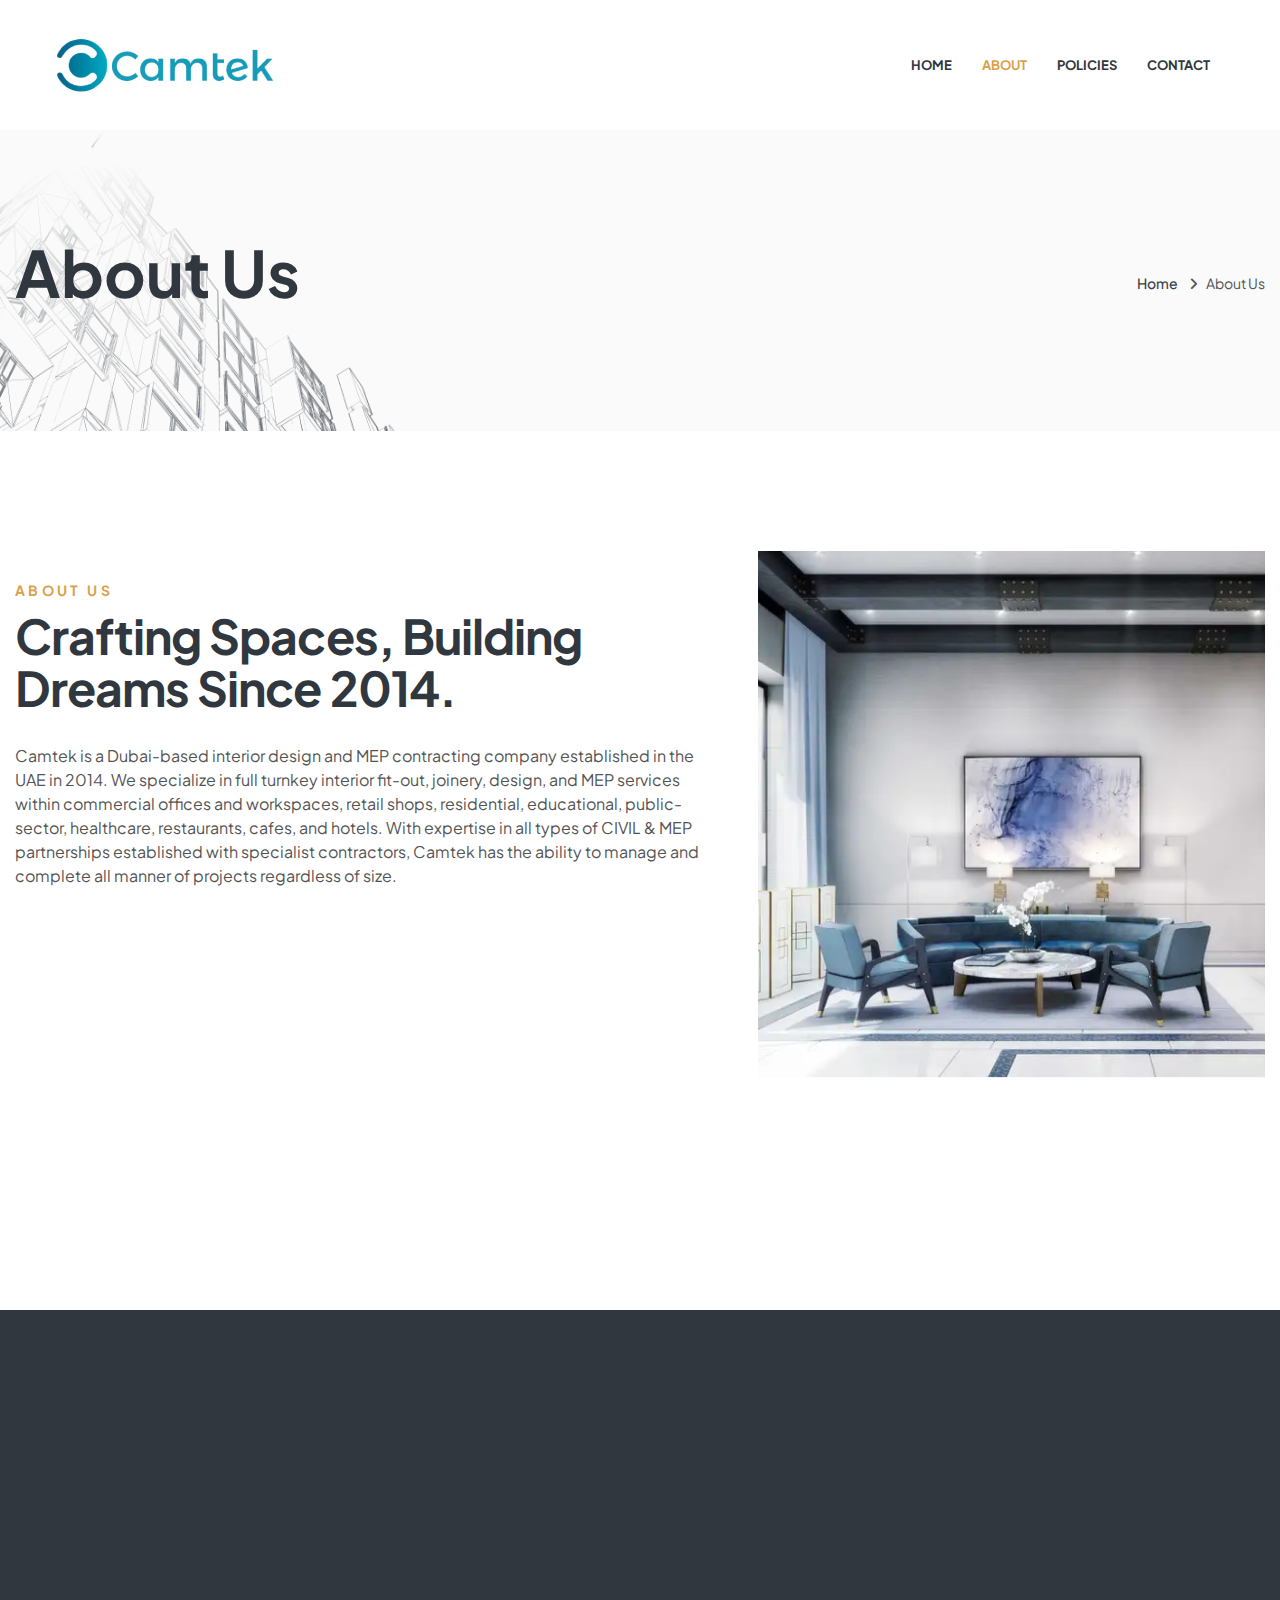
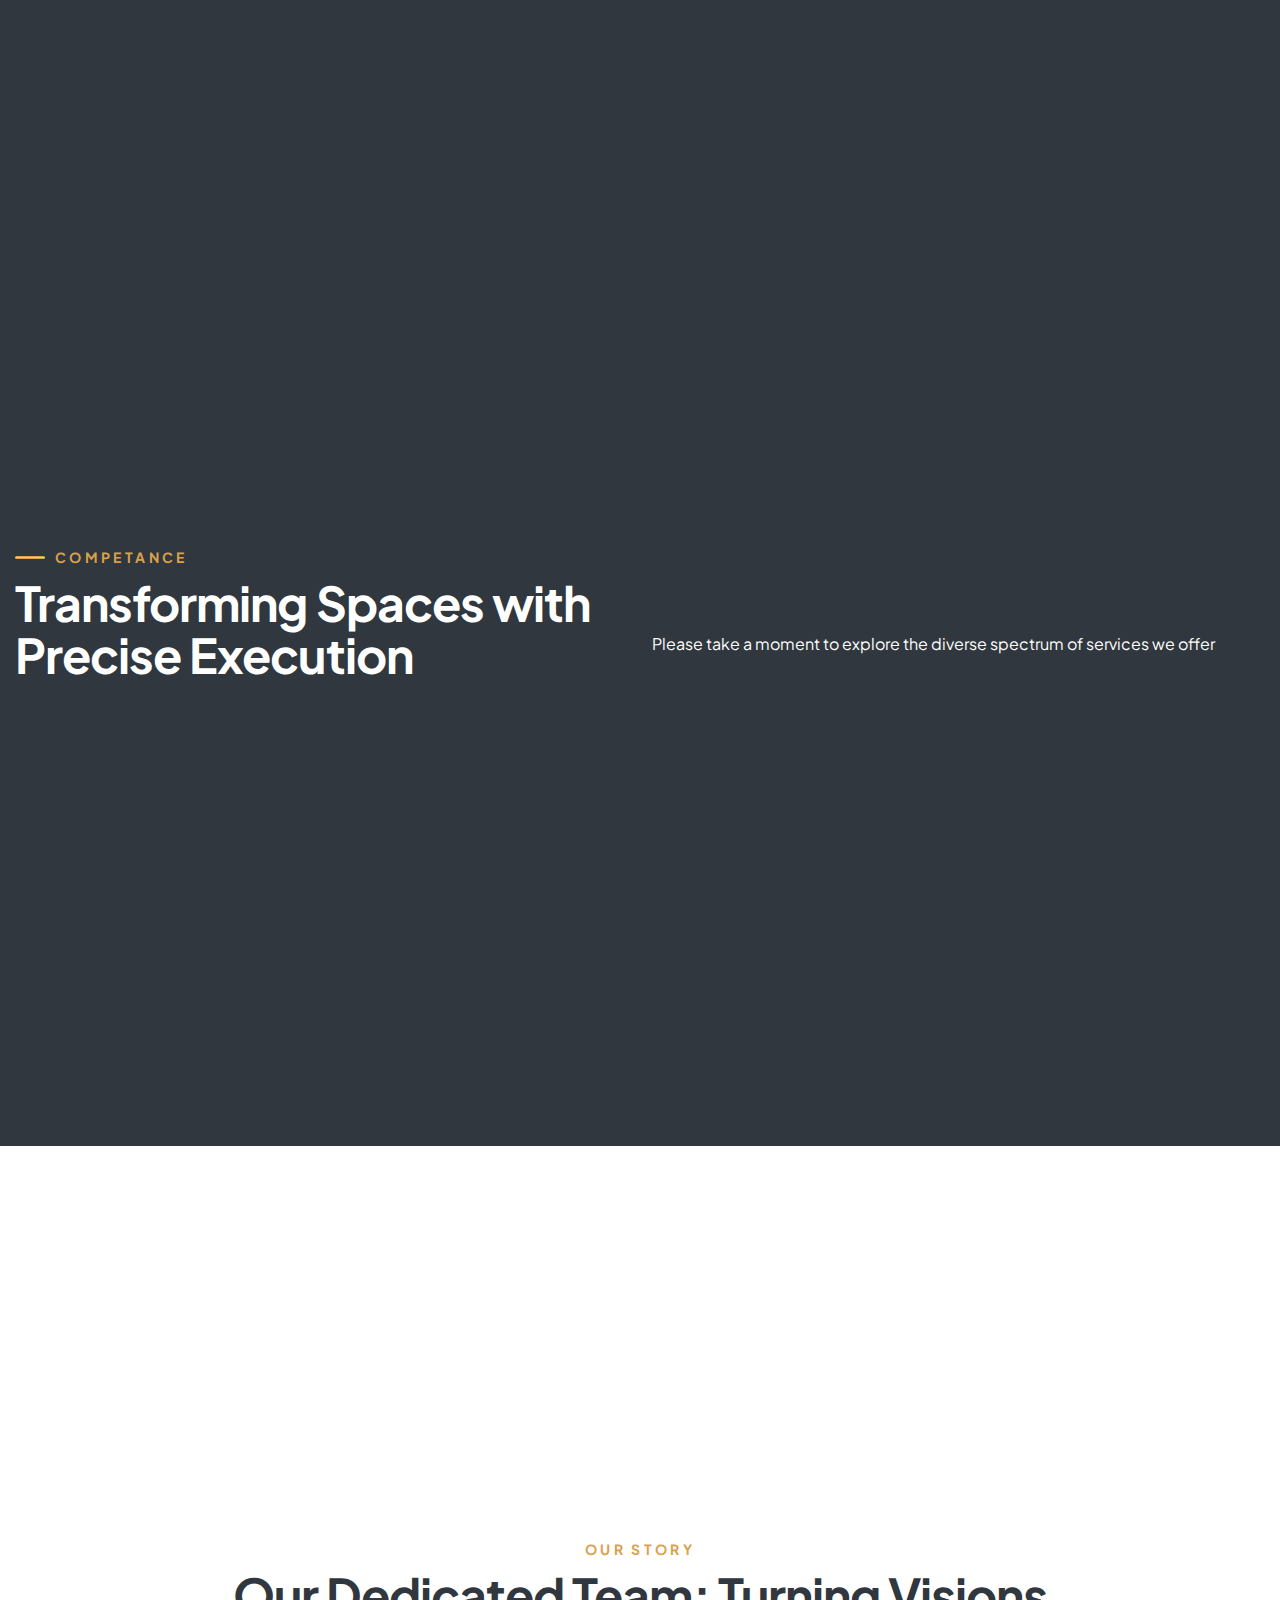
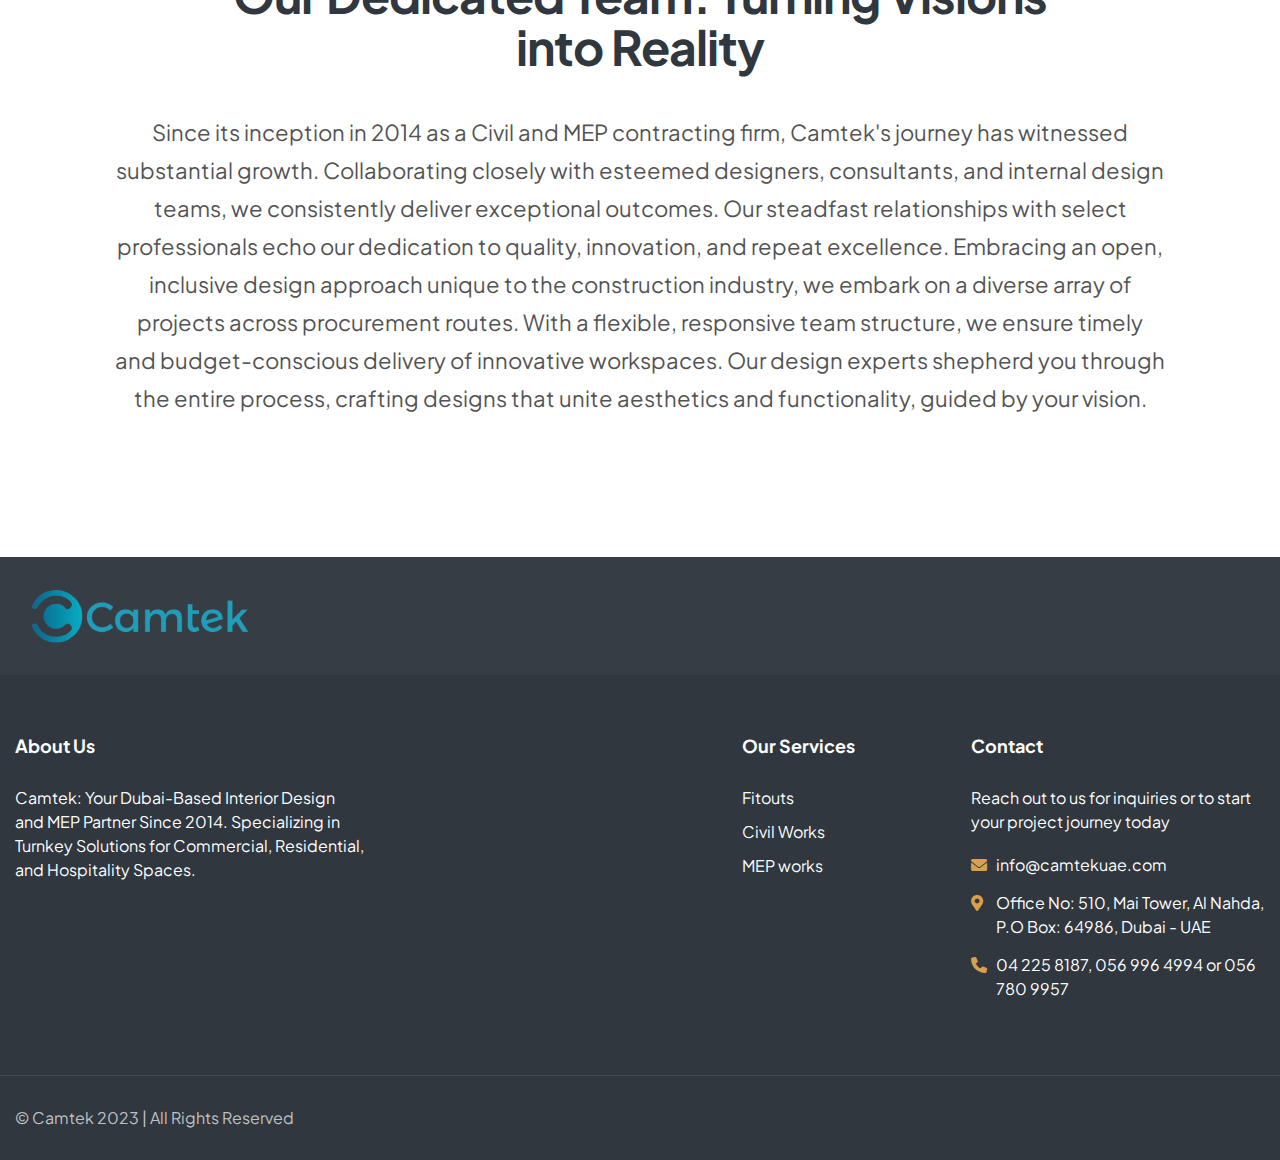
==== about.html @ a9f9300e "initial" ====
<!DOCTYPE html>
<html lang="en">
<head>
<meta charset="utf-8">
<title>Archisky | Architecture and Interior Design HTML Template</title>
<!-- Stylesheets -->
<link href="css/bootstrap.min.css" rel="stylesheet">
<link href="css/style.css" rel="stylesheet">

<link rel="apple-touch-icon" sizes="180x180" href="/images/apple-touch-icon.png">
<link rel="icon" type="image/png" sizes="32x32" href="/images/favicon-32x32.png">
<link rel="icon" type="image/png" sizes="16x16" href="/images/favicon-16x16.png">
<link rel="manifest" href="/site.webmanifest">

<!-- Responsive -->
<meta http-equiv="X-UA-Compatible" content="IE=edge">
<meta name="viewport" content="width=device-width, initial-scale=1.0, maximum-scale=1.0, user-scalable=0">
<!--[if lt IE 9]><script src="https://cdnjs.cloudflare.com/ajax/libs/html5shiv/3.7.3/html5shiv.js"></script><![endif]-->
<!--[if lt IE 9]><script src="js/respond.js"></script><![endif]-->
</head>

<body>

<div class="page-wrapper">

	<!-- Preloader -->
	<div class="preloader"></div>
    
    <!-- Main Header-->
    <header class="main-header header-style-seven">
        
      <div class="header-lower">
          <!-- Main box -->
          <div class="main-box">
              <div class="logo-box">
                  <div class="logo"><a href="home.html"><img src="images/logo.png" alt="" title="Digicod"></a></div>
              </div>

              <!--Nav Box-->
              <div class="nav-outer">    
                  <nav class="nav main-menu">
                      <ul class="navigation">
                          <li><a href="home.html">Home</a></li>
                          <li class="current"><a href="about.html">About</a></li>
                          <li><a href="policies.html">Policies</a></li>
                          <li><a href="contact.html">Contact</a></li>
                      </ul>
                  </nav>
                  <!-- Outer Box -->
                  <div class="mobile-nav-toggler"><span class="icon lnr-icon-bars"></span></div>
              </div>
              <!-- Main Menu End-->

              <div class="btn-box">
                  <!-- Info Btn -->
                  <a href="tel:04 225 8187" class="info-btn">
                      <i class="icon fa fa-phone"></i>
                      <small>Call us at:</small>
                      <strong>04 225 8187</strong>
                  </a>
              </div>
          </div>
      </div>

      <!-- Mobile Menu  -->
      <div class="mobile-menu">
          <div class="menu-backdrop"></div>
      
          <!--Here Menu Will Come Automatically Via Javascript / Same Menu as in Header-->
          <nav class="menu-box">
              <div class="upper-box">
                  <div class="nav-logo"><a href="home.html"><img src="images/logo.png" alt="" title=""></a></div>
                  <div class="close-btn"><i class="icon fa fa-times"></i></div>
              </div>
      
              <ul class="navigation clearfix">
                  <!--Keep This Empty / Menu will come through Javascript-->
              </ul>

              <ul class="contact-list-one">
                  <li>
                      <i class="icon lnr-icon-phone-handset"></i>
                      <span class="title">Call Now</span>
                      <div class="text"><a href="tel:04 225 8187">04 225 8187</a></div>
                  </li>
                  <li>
                      <i class="icon lnr-icon-envelope1"></i>
                      <span class="title">Send Email</span>
                      <div class="text"><a href="mailto:info@camtekuae.com">info@camtekuae.com</a></div>
                  </li>
                  <li>
                      <i class="icon lnr-icon-map-marker"></i>
                      <span class="title">Address</span>
                      <div class="text">Office No: 510, Mai Tower, Al Nahda, P.O Box: 64986, Dubai - UAE</div>
                  </li>
              </ul>
          </nav>
      </div><!-- End Mobile Menu -->

      <!-- End Header Search -->

      <!-- Sticky Header  -->
      <div class="sticky-header">
          <div class="auto-container">
              <div class="inner-container">
                  <!--Logo-->
                  <div class="logo">
                      <a href="home.html" title=""><img src="images/logo.png" alt="" title=""></a>
                  </div>
      
                  <!--Right Col-->
                  <div class="nav-outer">
                      <!-- Main Menu -->
                      <nav class="main-menu">
                          <div class="navbar-collapse show collapse clearfix">
                              <ul class="navigation clearfix">
                                  <!--Keep This Empty / Menu will come through Javascript-->
                              </ul>
                          </div>
                      </nav><!-- Main Menu End-->
      
                      <!--Mobile Navigation Toggler-->
                      <div class="mobile-nav-toggler"><span class="icon lnr-icon-bars"></span></div>
                  </div>
              </div>
          </div>
      </div><!-- End Sticky Menu -->
  </header>
  <!--End Main Header -->

	<!-- Start main-content -->
	<section class="page-title" style="background-image: url(images/background/page-title-bg.png);">
		<div class="auto-container">
			<div class="title-outer d-sm-flex align-items-center justify-content-sm-between">
				<h1 class="title">About Us</h1>
				<ul class="page-breadcrumb">
					<li><a href="home.html">Home</a></li>
					<li>About Us</li>
				</ul>
			</div>
		</div>
	</section>
	<!-- end main-content -->

  <!-- About-section -->
  <section class="about-section-nine">
    <div class="auto-container">
      <div class="row">
        <!-- Content-Column -->
        <div class="content-column col-lg-7 col-md-12 col-sm-12 wow fadeInLeft">
          <div class="inner-column">
            <div class="sec-title">
              <span class="sub-title">About Us</span>
              <h2>Crafting Spaces, Building Dreams Since 2014.</h2>
              <div class="text">
                Camtek is a Dubai-based interior design and MEP contracting company established in the UAE in 2014. We specialize in full turnkey interior fit-out, joinery, design, and MEP services within commercial offices and workspaces, retail shops, residential, educational, public-sector, healthcare, restaurants, cafes, and hotels. With expertise in all types of CIVIL & MEP partnerships established with specialist contractors, Camtek has the ability to manage and complete all manner of projects regardless of size.
              </div>
            </div>
            <div class="row">
              <div class="info-box col-lg-6 col-md-6 col-sm-12 wow fadeInLeft">
                <div class="inner-box">
                  <h4 class="count">01.</h4>
                  <h6 class="title">Fitout</h6>
                </div>
              </div>
              <div class="info-box col-lg-6 col-md-6 col-sm-12 wow fadeInLeft" data-wow-delay="300ms">
                <div class="inner-box">
                  <h4 class="count">02.</h4>
                  <h6 class="title">Civil Works</h6>
                </div>
              </div>
              <div class="info-box col-lg-6 col-md-6 col-sm-12 wow fadeInLeft" data-wow-delay="600ms">
                <div class="inner-box">
                  <h4 class="count">03.</h4>
                  <h6 class="title">MEP Works</h6>
                </div>
              </div>
            </div>
          </div>
        </div>
        <!-- images column -->
        <div class="image-column col-lg-5 wow fadeInRight" data-wow-delay="300ms">
          <div class="inner-column">
            <div class="image-box">
              <figure class="image overlay-anim"><img src="images/content/image-005.jpg" alt="Image" ></figure>
            </div>
            <div class="caption-box">
              <div class="inner-box">
                <div class="icon-box"><i class="icon flaticon-diamond"></i></div>
                <div class="title-box">
                  <h6 class="title">Urban Designs</h6>
                  <div class="text">Loream is ispam</div>
                </div>
              </div>
            </div>
            <!-- Experience Box-->
            <div class="experience-box">
              <div class="inner-box wow fadeInUp" data-wow-delay="900ms">
                <i class="icon fa fa-award"></i>
                <div class="about-icon">
                  <div class="count">230+</div>
                  <div class="text">Project Complete</div>
                </div>
              </div>
            </div>
          </div>
        </div>
      </div>
    </div>
  </section>
  <!--End About Section -->

  <!-- about-section -->
  <section class="about-section-five">
    <div class="auto-container">
      <div class="row">
        <!-- Content-Column -->
        <div class="content-column col-xl-6 col-lg-6 col-md-12 wow fadeInLeft">
          <div class="inner-column">
            <div class="sec-title light">
              <span class="sub-title">WORKING WITH US</span>
              <h2>Expertise that Delivers <br> Excellence </h2>
              <div class="text">At Camtek, our dedicated team of highly skilled professionals is committed to surpassing clients' expectations. With our office based in Dubai, we pride ourselves on being independently owned and operated, which allows us to offer a hands-on approach to every project. Our capabilities span a wide spectrum, from handling various projects to executing high-end specialist endeavors valued up to AED 5,000,000. Yearly, we successfully complete an average of 15 projects, efficiently managing 3 active sites simultaneously.</div>
            </div>
            <div class="row">
              <div class="info-box col-lg-6 col-md-6 col-sm-6">
                <div class="inner-box">
                  <i class="icon flaticon-diamond-2"></i>
                  <h6 class="title">Fit Outs</h6>
                </div>
              </div>
              <div class="info-box col-lg-6 col-md-6 col-sm-6">
                <div class="inner-box">
                  <i class="icon flaticon-design-tool"></i>
                  <h6 class="title">MEP Works</h6>
                </div>
              </div>
            </div>
            <div class="btn-box">
              <a href="#" class="theme-btn btn-style-one hover-light"><span class="btn-title">Projects</span></a>
              <!-- Info Btn -->
              <a class="info-btn wow fadeInUp">
                <i class="icon fa fa-phone"></i>
                <div class="icon-info">
                  <small>Get Free Quote:</small>
                  <strong>04 225 8187, 056 996 4994, 056 780 9957</strong>
                </div>
              </a>
            </div>
          </div>
        </div>
        <!-- Images-Column -->
        <div class="image-column col-xl-6 col-lg-6 col-md-12">
          <div class="inner-column wow fadeInRight" data-wow-delay="600ms">
            <div class="image-box">
              <figure class="image overlay-anim"><img src="images/content/image-006.jpg" alt=""></figure>
              <div class="video-box">
                <figure class="image"><img src="images/content/image-007.jpg" alt=""></figure>
              </div>
              <div class="graph-box">
                <!-- Pie Graph -->
                <div class="pie-graph">
                  <div class="graph-outer">
                    <input type="text" class="dial" data-fgColor="#DAA14C" data-bgColor="#E3E3E3" data-width="139" data-height="139"
                        data-linecap="normal" value="100">
                    <div class="inner-text count-box"><span class="count-text txt" data-stop="100" data-speed="2000"></span>%</div>
                  </div>
                </div>
              </div>
            </div>
          </div>
        </div>
      </div>
    </div>
  </section>
  <!-- End about section -->
      <!-- Process Section -->
      <section class="process-section-two pt-0">
        <div class="auto-container">
            <div class="sec-title light">
                <div class="row">
                    <div class="column col-lg-6 col-md-6 col-sm-12">
                        <span class="sub-title">COMPETANCE</span>
                        <h2>Transforming Spaces with <br> Precise Execution </h2>
                    </div>
                    <div class="column col-lg-6 col-md-6 col-sm-12">
                        <div class="text">Please take a moment to explore the diverse spectrum of services we offer</div>
                    </div>
                </div>
            </div>
            <div class="row">
                
                <!-- Process Block -->
                <div class="process-block-two col-lg-4 col-md-6 col-sm-12 wow fadeInUp">
                    <div class="inner-box">
                        <div class="count">01</div>
                        <h6 class="title"><a href="#">FITOUTS</a></h6>
                        <div class="text">                          
                          Carpentry & Joinery <br>
                          Paint & Polishing <br>
                          False ceiling <br>
                          Curtains & carpets <br>
                          Custom made Furniture <br></div>
                    </div>
                </div>
                <!-- Process Block -->
                <div class="process-block-two col-lg-4 col-md-6 col-sm-12 wow fadeInUp" data-wow-delay="300ms">
                    <div class="inner-box">
                        <div class="count">02</div>
                        <h6 class="title"><a href="#">CIVIL WORKS</a></h6>
                        <div class="text">
                          Block works & Plastering <br>
                          Flooring Finishes <br>
                          Interlock paving <br>
                          Waterproofing <br><br>
                        </div>
                    </div>
                </div>
                <!-- Process Block -->
                <div class="process-block-two col-lg-4 col-md-6 col-sm-12 wow fadeInUp" data-wow-delay="300ms">
                    <div class="inner-box">
                        <div class="count">03</div>
                        <h6 class="title"><a href="#">MEP Works</a></h6>
                        <div class="text">
                          Electrical works <br>
                          Plumbing works <br>
                          HVAC works <br>
                          Data & Voice <br>
                          Networking and CCTV <br>
                        </div>
                    </div>
                </div>
            </div>
        </div>
    </section>
    <!--End Process Section -->

  <!-- Fun Fact Section-->
  <section class="fun-fact-section-three">
    <div class="bg bg-image" style="background-image: url(./images/background/3.jpg)"></div>
    <div class="auto-container">
      <div class="fact-counter">
        <div class="row">
          <!-- Counter block-->
          <div class="counter-block-three col-xl-3 col-lg-6 col-md-6 col-sm-12 wow fadeInUp">
            <div class="inner">
              <div class="content">
                <div class="count-box"><span class="count-text" data-speed="3000" data-stop="20">0</span>+</div>
                <h6 class="counter-title">Team Members</h6>
              </div>
              <div class="icon-box"><i class="icon flaticon-man"></i></div>
            </div>
          </div>

          <!-- Counter block-->
          <div class="counter-block-three col-xl-3 col-lg-6 col-md-6 col-sm-12 wow fadeInUp" data-wow-delay="300ms">
            <div class="inner">
              <div class="content">
                <div class="count-box"><span class="count-text" data-speed="3000" data-stop="100">0</span>%</div>
                <h6 class="counter-title">Success Rate</h6>
              </div>
              <div class="icon-box"><i class="icon flaticon-medal"></i></div>
            </div>
          </div>

          <!-- Counter block-->
          <div class="counter-block-three col-xl-3 col-lg-6 col-md-6 col-sm-12 wow fadeInUp" data-wow-delay="600ms">
            <div class="inner">
              <div class="content">
                <div class="count-box"><span class="count-text" data-speed="3000" data-stop="125">0</span>+</div>
                <h6 class="counter-title">Projects Done</h6>
              </div>
              <div class="icon-box"><i class="icon flaticon-design-tool"></i></div>
            </div>
          </div>

          <!-- Counter block-->
          <div class="counter-block-three col-xl-3 col-lg-6 col-md-6 col-sm-12 wow fadeInUp" data-wow-delay="900ms">
            <div class="inner">
              <div class="content">
                <div class="count-box"><span class="count-text" data-speed="3000" data-stop="100">0</span>+</div>
                <h6 class="counter-title">Clients Review</h6>
              </div>
              <div class="icon-box"><i class="icon flaticon-diamond-2"></i></div>
            </div>
          </div>
        </div>
      </div>
    </div>
  </section>
  <!-- End Fun Fact Section-->

    	<!-- Testimonial Section Two -->
	<section class="testimonial-section-five pt-0">
		<div class="auto-container">
      <div class="sec-title text-center">
        <span class="sub-title">OUR STORY</span>
        <h2>Our Dedicated Team: Turning Visions <br> into Reality </h2>
      </div>

			<div class="testimonials">
            <div class="testimonial-block-five swiper-slide">
              <div class="inner-box">
                <div class="info-box">
                <div class="text">Since its inception in 2014 as a Civil and MEP contracting firm, Camtek's journey has witnessed substantial growth. Collaborating closely with esteemed designers, consultants, and internal design teams, we consistently deliver exceptional outcomes. Our steadfast relationships with select professionals echo our dedication to quality, innovation, and repeat excellence. Embracing an open, inclusive design approach unique to the construction industry, we embark on a diverse array of projects across procurement routes. With a flexible, responsive team structure, we ensure timely and budget-conscious delivery of innovative workspaces. Our design experts shepherd you through the entire process, crafting designs that unite aesthetics and functionality, guided by your vision.</div>
              </div>
            </div>
      </div>
		</div>
	</section>
	<!-- End Testimonial Section Two -->

    <!-- Footer Section-->
    <footer class="main-footer footer-style-one">
      <div class="footer-upper">
          <div class="auto-container">
              <div class="outer-box">
                  <div class="upper-left">
                      <div class="logo"><a href="#"><img src="images/logo.png" alt="Logo" title="Camtek"></a></div>
                  </div>
                  <!-- <div class="upper-right">
                      <ul class="footer-social-icons">
                          <li>Follow us:</li>
                          <li><a href="#"><i class="fab fa-facebook-f"></i></a></li>
                          <li><a href="#"><i class="fab fa-twitter"></i></a></li>
                          <li><a href="#"><i class="fab fa-instagram"></i></a></li>
                          <li><a href="#"><i class="fab fa-pinterest"></i></a></li>
                      </ul>
                  </div> -->
              </div>
          </div>
      </div>
      <div class="widgets-section">
          <div class="auto-container">
              <div class="row">
                  <!-- Footer Column -->
                  <div class="footer-column col-xl-6 col-lg-6 col-md-6 col-sm-12">
                      <div class="footer-widget about-widget">
                          <h6 class="widget-title">About Us</h6>
                          <div class="widget-content">
                              <div class="text">Camtek: Your Dubai-Based Interior Design and MEP Partner Since 2014. Specializing in Turnkey Solutions for Commercial, Residential, and Hospitality Spaces.</div>
                          </div>
                      </div>
                  </div>
                  <!-- Footer Column -->
                  <div class="footer-column col-xl-3 col-lg-6 col-md-6 col-sm-12">
                      <div class="footer-widget services-widget">
                          <h6 class="widget-title">Our Services</h6>
                          <div class="widgets-content">
                              <ul class="user-links style-two light">
                                  <li><a>Fitouts</a></li>
                                  <li><a>Civil Works</a></li>
                                  <li><a>MEP works</a></li>
                              </ul>
                          </div>
                      </div>
                  </div>
                  <!-- Footer Column -->
                  <div class="footer-column col-xl-3 col-lg-6 col-md-6 col-sm-12">
                      <div class="footer-widget contact-widget">
                          <h6 class="widget-title">Contact</h6>
                          <div class="widgets-content">
                              <div class="text">Reach out to us for inquiries or to start your project journey today</div>
                              <ul class="contact-list-two">
                                  <li><i class="icon fa fa-envelope"></i><a href="mailto:info@camtekuae.com">info@camtekuae.com</a></li>
                                  <li><i class="icon fa fa-map-marker-alt"></i>Office No: 510, Mai Tower, Al Nahda, P.O Box: 64986, Dubai - UAE</li>
                                  <li><i class="icon fa fa-phone"></i><a href="tel:04 225 8187">04 225 8187, 056 996 4994 or 056 780 9957 </a></li>
                              </ul>
                          </div>
                      </div>
                  </div>
              </div>
          </div>
      </div>
      <div class="footer-bottom">
          <div class="auto-container">
              <div class="inner-container">
                  <div class="copyright-text">© Camtek  2023 | All Rights Reserved</div>
              </div>
          </div>
      </div>
  </footer>
  <!--End Footer Section -->

</div>
<!-- End Page Wrapper -->


<!-- Scroll To Top -->
<div class="scroll-to-top scroll-to-target" data-target="html"><span class="fa fa-angle-up"></span></div>


<script src="js/jquery.js"></script> 
<script src="js/popper.min.js"></script>
<script src="js/bootstrap.min.js"></script>
<script src="js/jquery.fancybox.js"></script>
<script src="js/wow.js"></script>
<script src="js/appear.js"></script>
<script src="js/knob.js"></script>
<script src="js/mixitup.js"></script>
<script src="js/owl.js"></script>
<script src="js/swiper.min.js"></script>
<script src="js/script.js"></script>
</body>
</html>
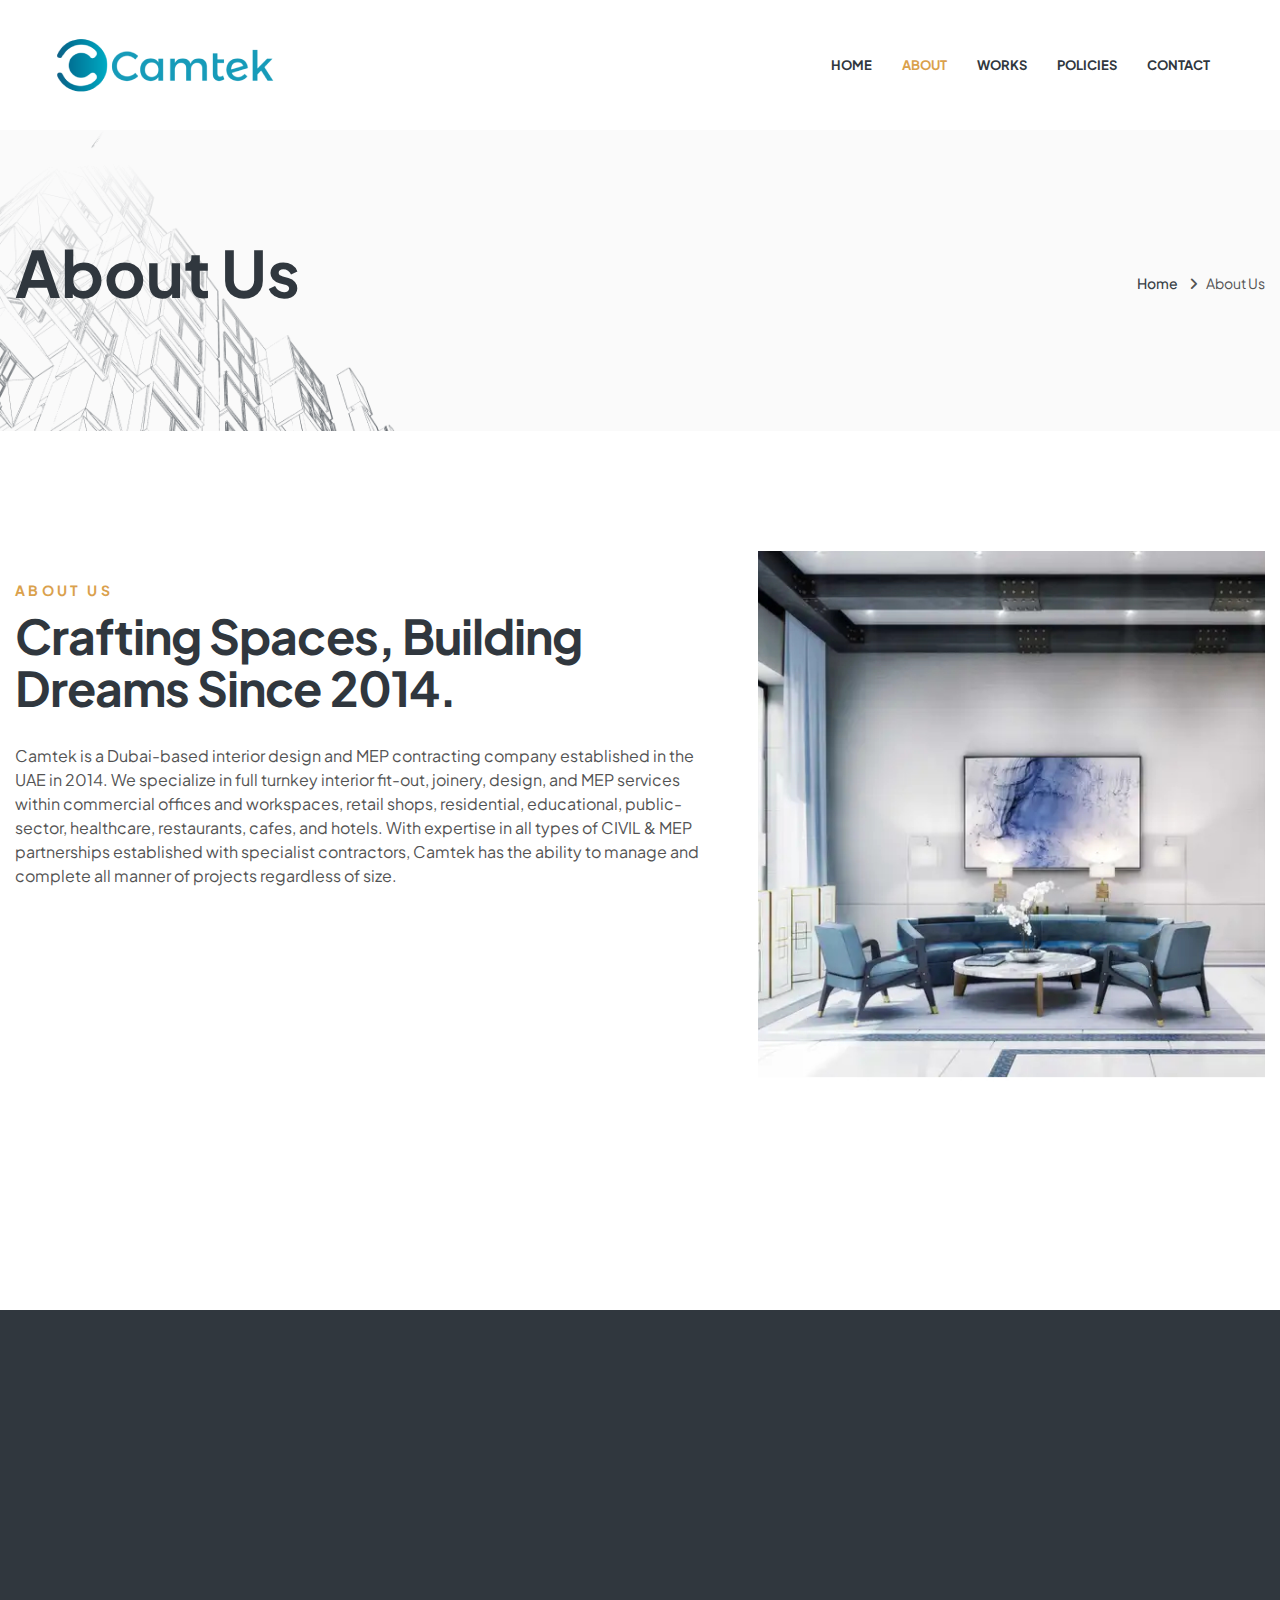
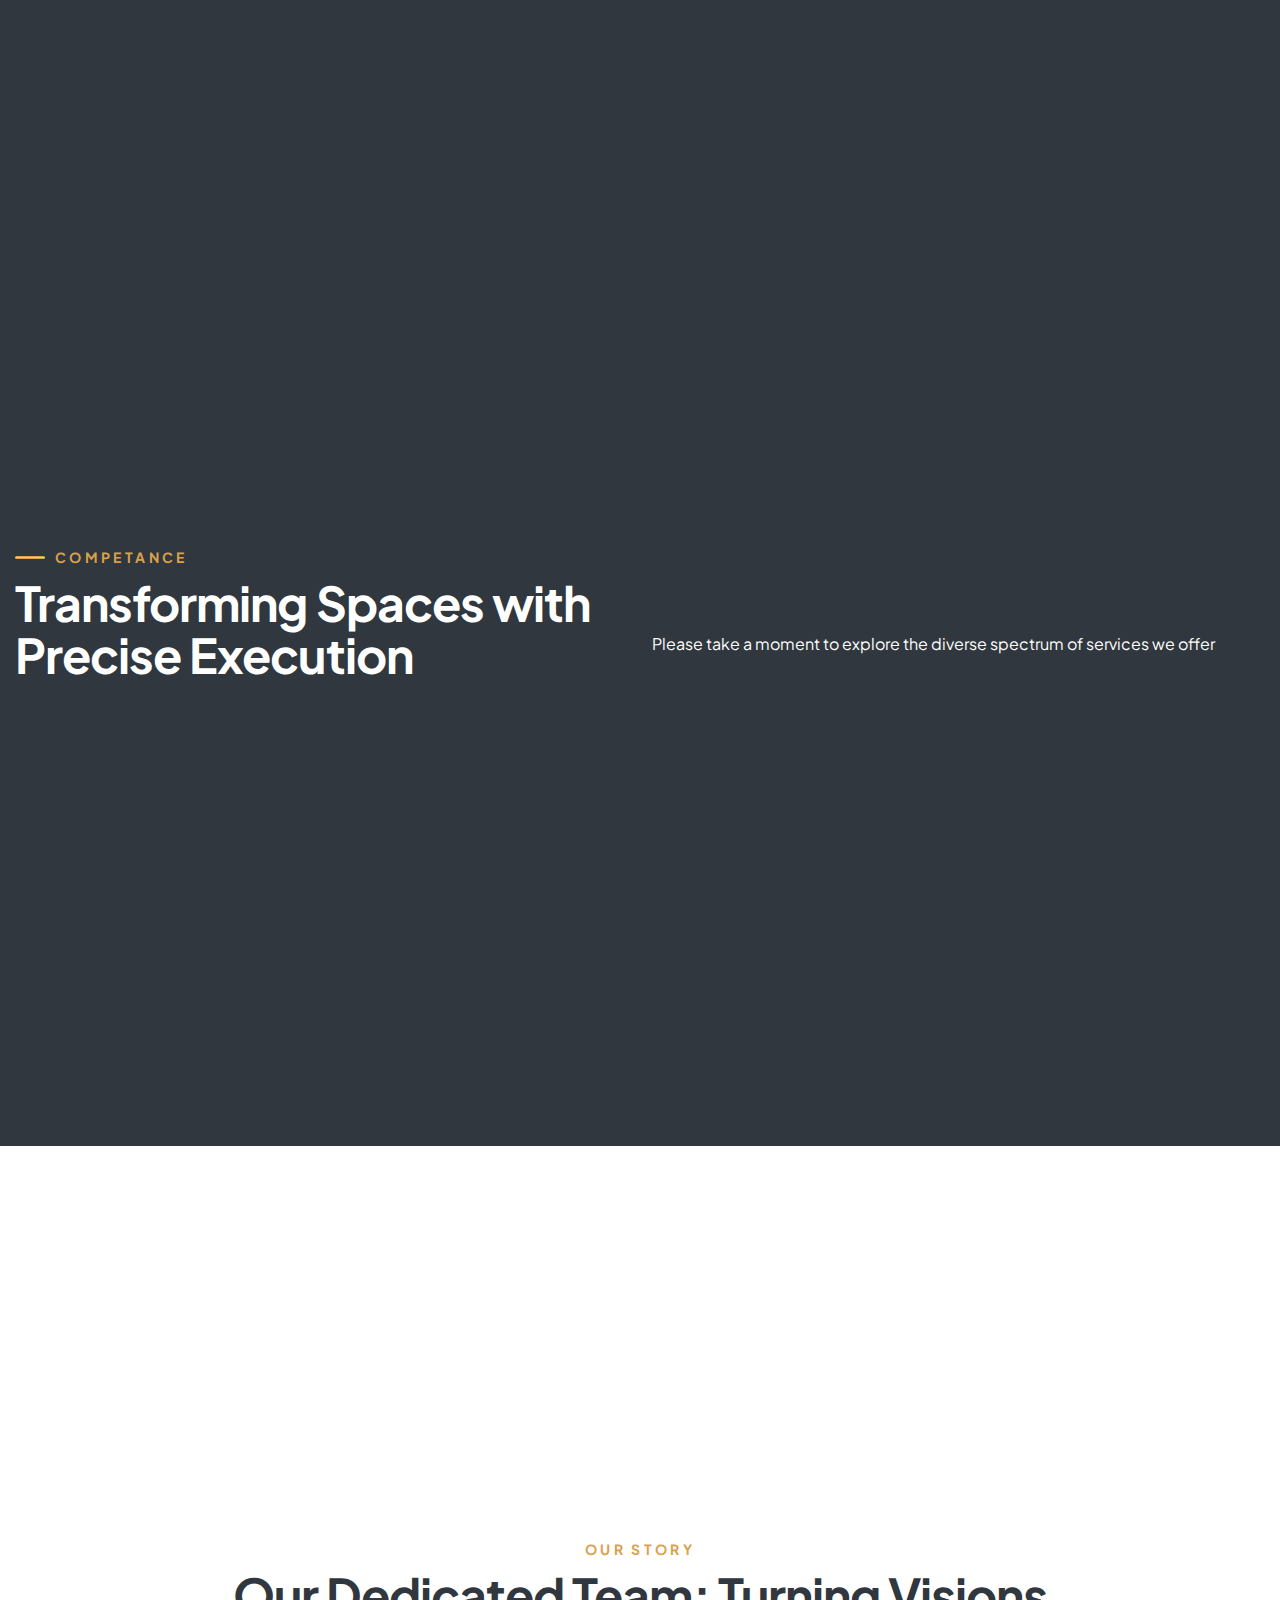
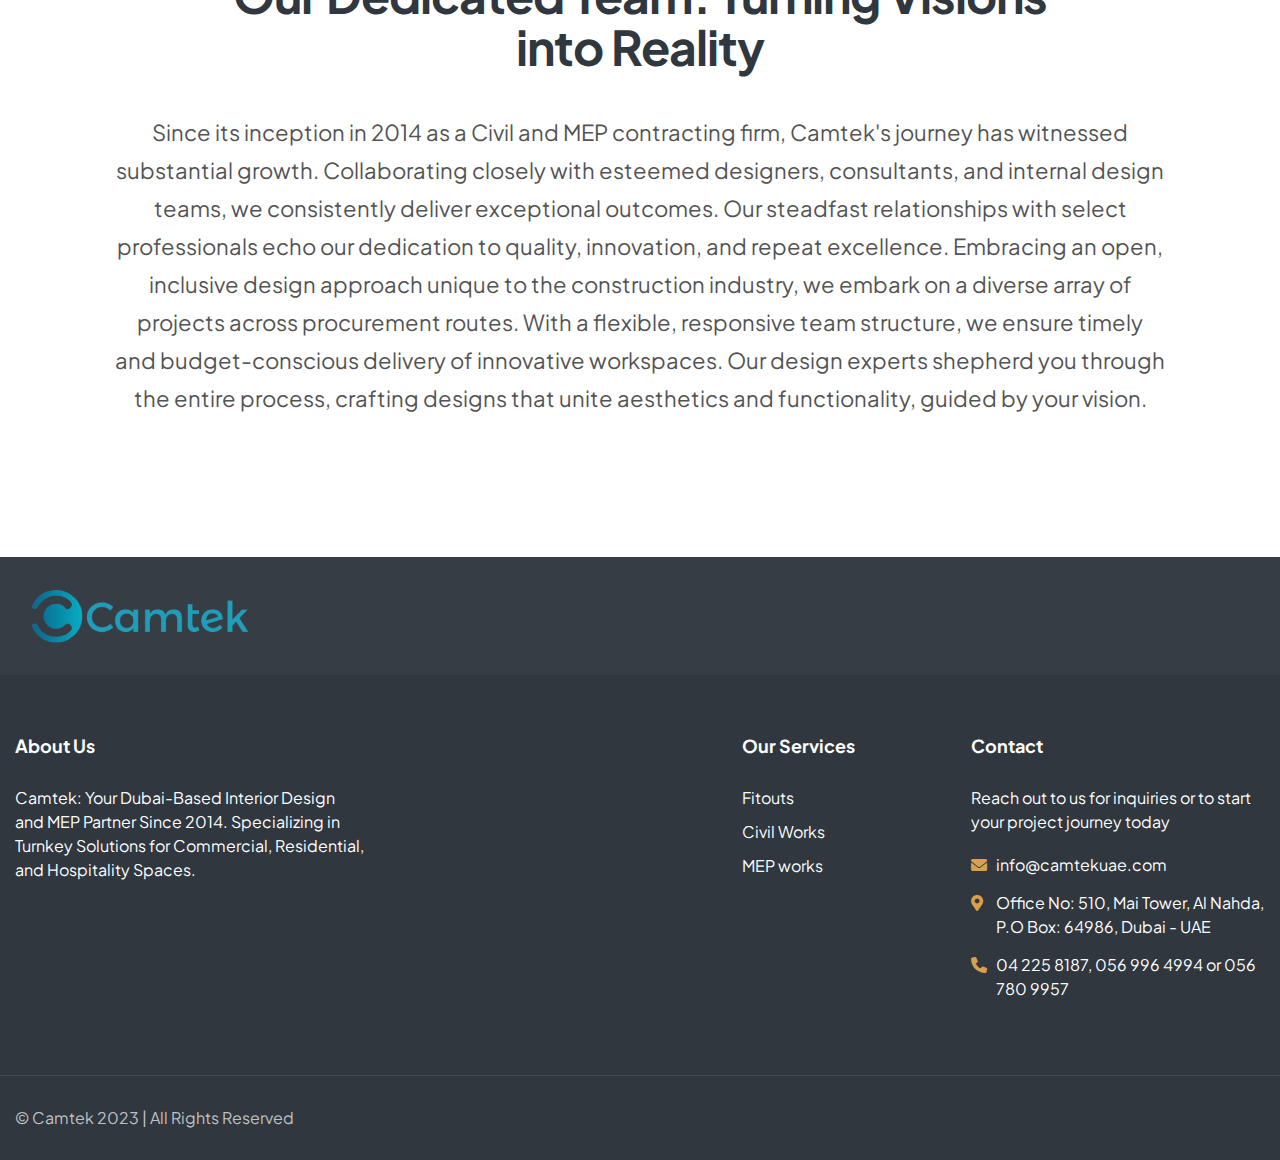
==== commit 637cfc35: "updated content and added gallery" ====
--- a/about.html
+++ b/about.html
@@ -2,7 +2,7 @@
 <html lang="en">
 <head>
 <meta charset="utf-8">
-<title>Archisky | Architecture and Interior Design HTML Template</title>
+<title>Camtek | Electro Mechanical Works L.L.C</title>
 <!-- Stylesheets -->
 <link href="css/bootstrap.min.css" rel="stylesheet">
 <link href="css/style.css" rel="stylesheet">
@@ -33,15 +33,16 @@
           <!-- Main box -->
           <div class="main-box">
               <div class="logo-box">
-                  <div class="logo"><a href="home.html"><img src="images/logo.png" alt="" title="Digicod"></a></div>
+                  <div class="logo"><a href="/"><img src="images/logo.png" alt="" title="Digicod"></a></div>
               </div>
 
               <!--Nav Box-->
               <div class="nav-outer">    
                   <nav class="nav main-menu">
                       <ul class="navigation">
-                          <li><a href="home.html">Home</a></li>
+                          <li><a href="/">Home</a></li>
                           <li class="current"><a href="about.html">About</a></li>
+                          <li><a href="works.html">Works</a></li>
                           <li><a href="policies.html">Policies</a></li>
                           <li><a href="contact.html">Contact</a></li>
                       </ul>
@@ -69,7 +70,7 @@
           <!--Here Menu Will Come Automatically Via Javascript / Same Menu as in Header-->
           <nav class="menu-box">
               <div class="upper-box">
-                  <div class="nav-logo"><a href="home.html"><img src="images/logo.png" alt="" title=""></a></div>
+                  <div class="nav-logo"><a href="/"><img src="images/logo.png" alt="" title=""></a></div>
                   <div class="close-btn"><i class="icon fa fa-times"></i></div>
               </div>
       
@@ -105,7 +106,7 @@
               <div class="inner-container">
                   <!--Logo-->
                   <div class="logo">
-                      <a href="home.html" title=""><img src="images/logo.png" alt="" title=""></a>
+                      <a href="/" title=""><img src="images/logo.png" alt="" title=""></a>
                   </div>
       
                   <!--Right Col-->
@@ -134,7 +135,7 @@
 			<div class="title-outer d-sm-flex align-items-center justify-content-sm-between">
 				<h1 class="title">About Us</h1>
 				<ul class="page-breadcrumb">
-					<li><a href="home.html">Home</a></li>
+					<li><a href="/">Home</a></li>
 					<li>About Us</li>
 				</ul>
 			</div>
--- a/css/style.css
+++ b/css/style.css
@@ -7730,10 +7730,10 @@
 }
 .project-block-three .info-box {
   position: absolute;
-  bottom: 20px;
+  bottom: 10px;
   right: 20px;
   left: 20px;
-  min-height: 320px;
+  min-height: 100px;
   padding: 20px 25px;
   -webkit-transform: translateY(110%);
           transform: translateY(110%);
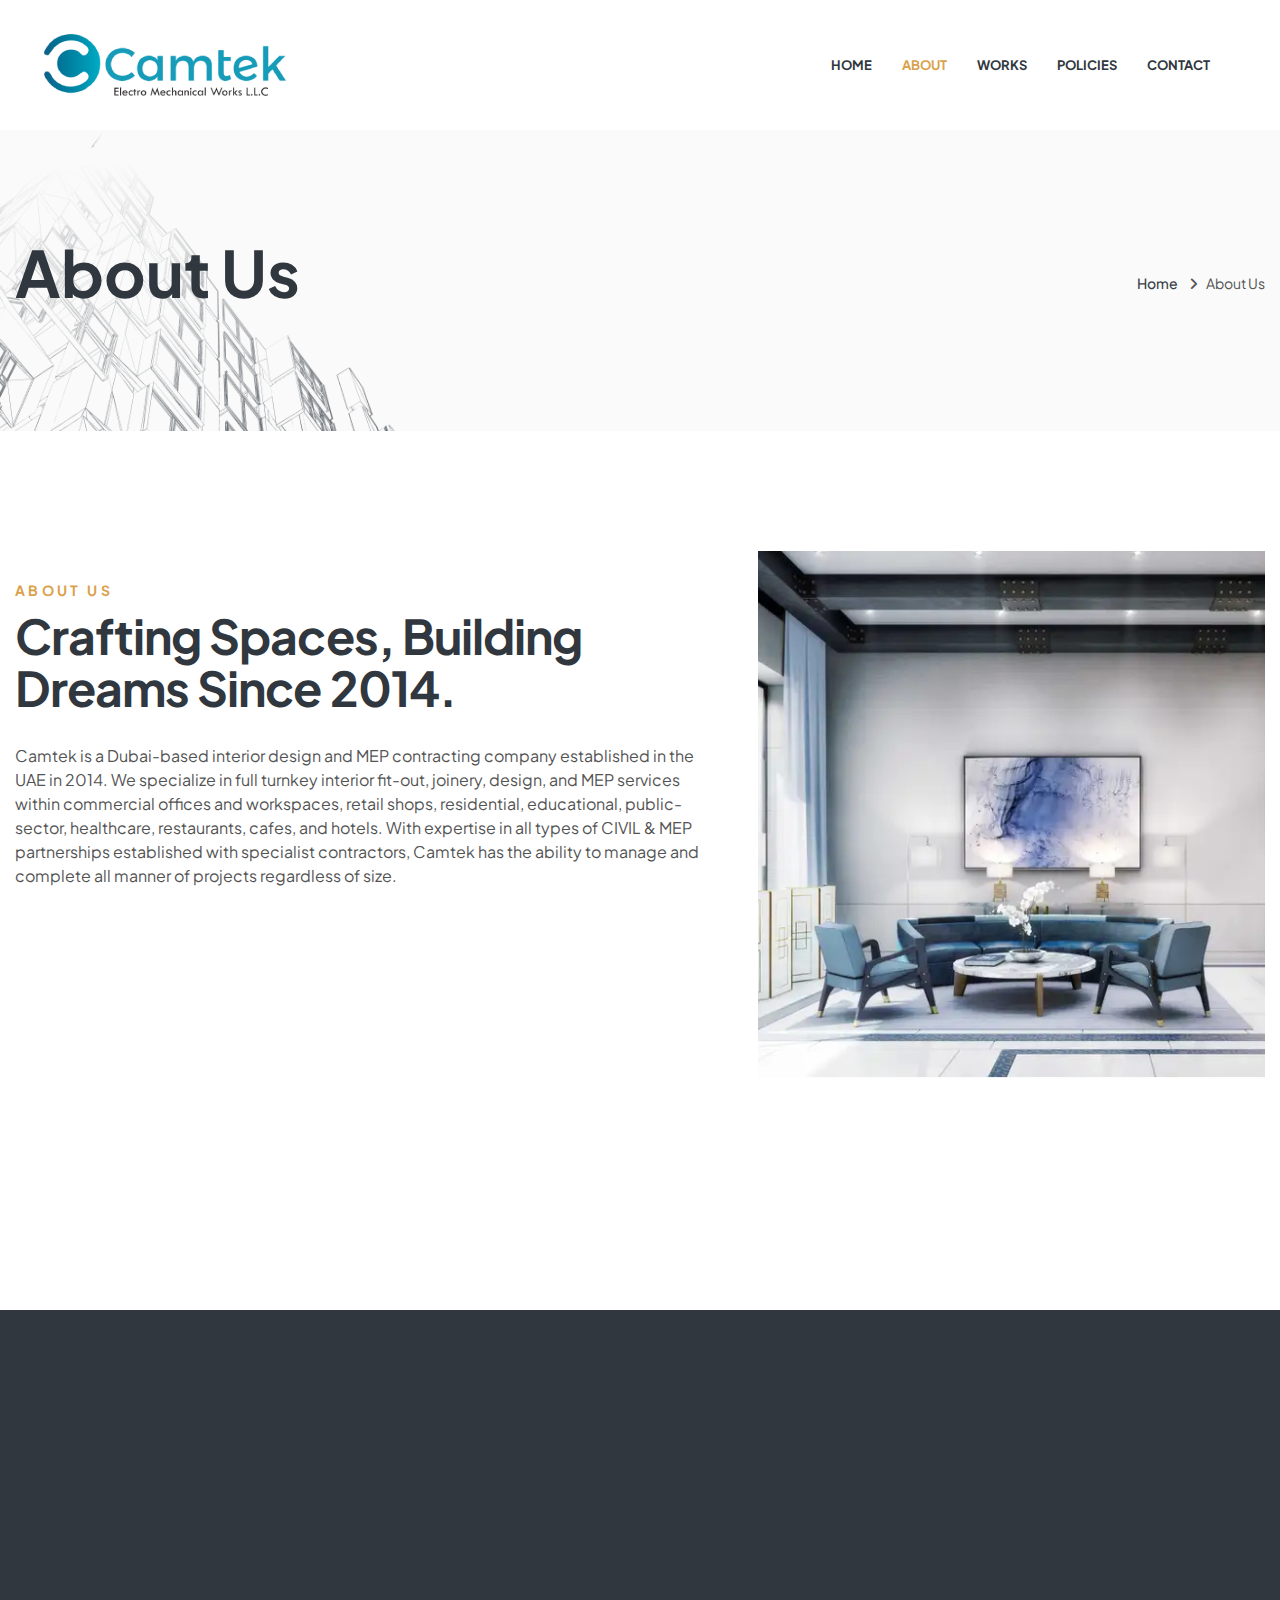
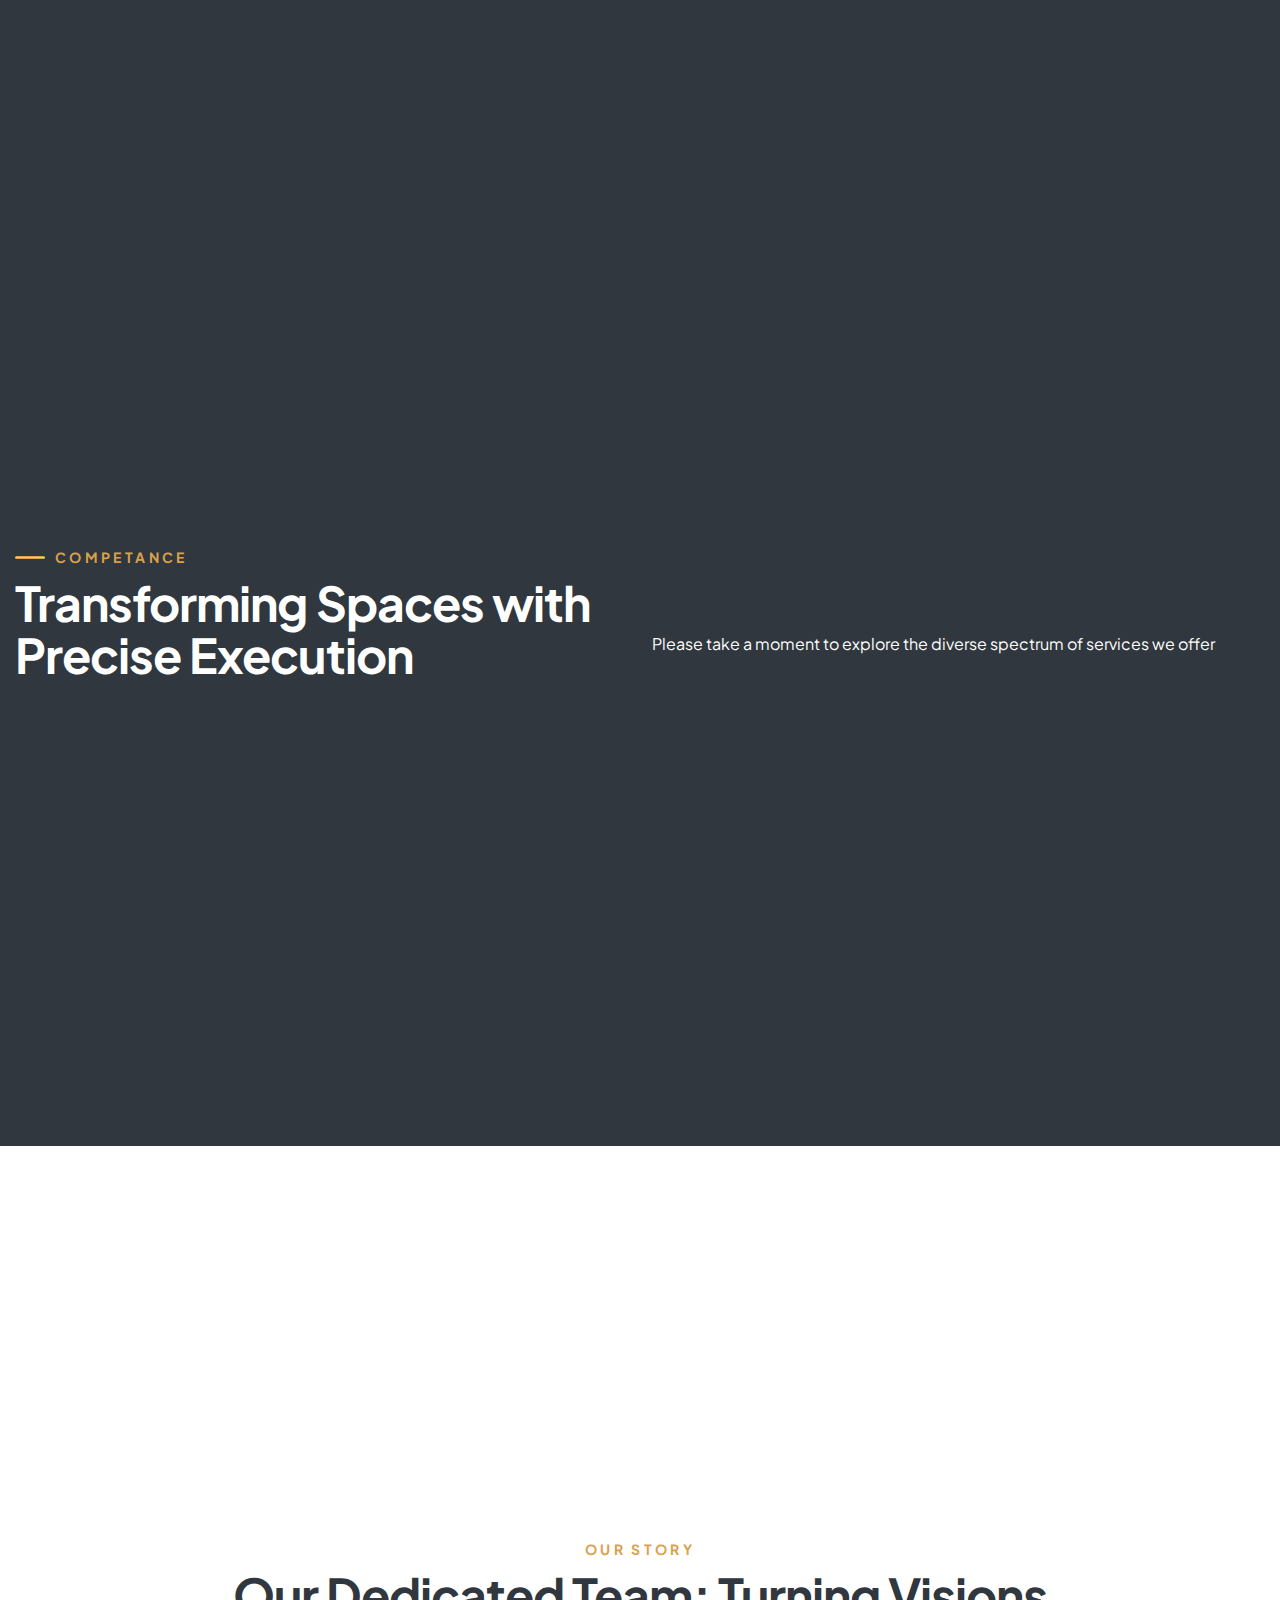
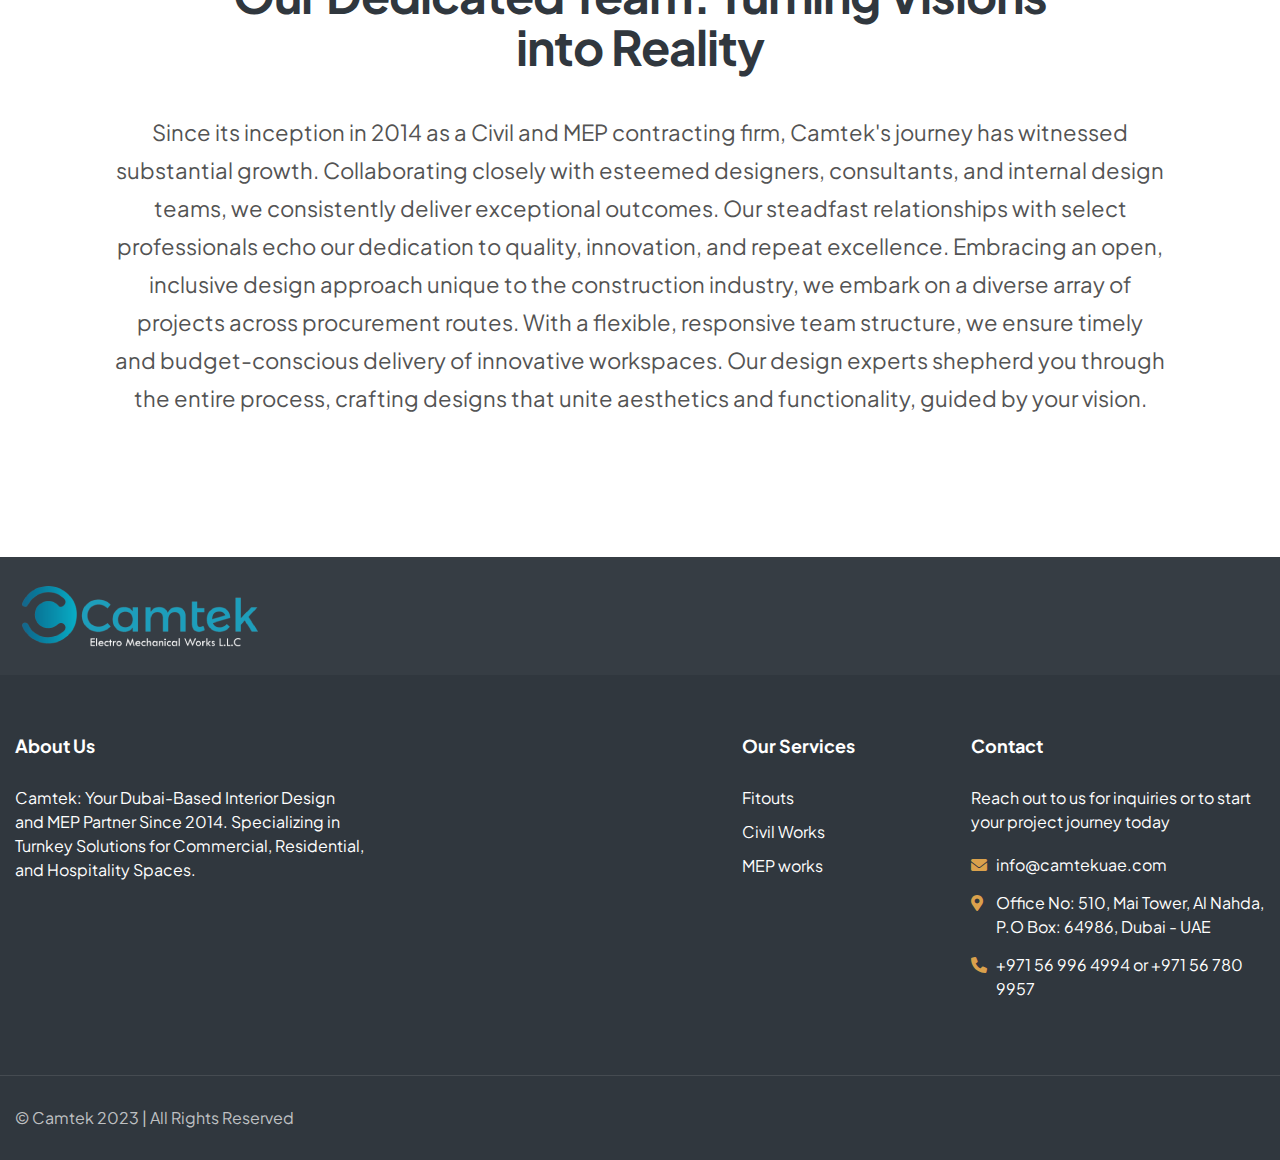
==== commit e6957415: "updated contacts and logo" ====
--- a/about.html
+++ b/about.html
@@ -54,10 +54,10 @@
 
               <div class="btn-box">
                   <!-- Info Btn -->
-                  <a href="tel:04 225 8187" class="info-btn">
+                  <a href="tel:+971 56 780 9957" class="info-btn">
                       <i class="icon fa fa-phone"></i>
                       <small>Call us at:</small>
-                      <strong>04 225 8187</strong>
+                      <strong>+971 56 780 9957</strong>
                   </a>
               </div>
           </div>
@@ -82,8 +82,9 @@
                   <li>
                       <i class="icon lnr-icon-phone-handset"></i>
                       <span class="title">Call Now</span>
-                      <div class="text"><a href="tel:04 225 8187">04 225 8187</a></div>
-                  </li>
+                      <div class="text"><a href="tel:+971 56 996 4994">+971 56 996 4994</a></div>
+                      <div class="text"><a href="tel:+971 56 780 9957">+971 56 780 9957</a></div>
+                </li>
                   <li>
                       <i class="icon lnr-icon-envelope1"></i>
                       <span class="title">Send Email</span>
@@ -244,7 +245,7 @@
                 <i class="icon fa fa-phone"></i>
                 <div class="icon-info">
                   <small>Get Free Quote:</small>
-                  <strong>04 225 8187, 056 996 4994, 056 780 9957</strong>
+                  <strong>+971 56 996 4994 or +971 56 780 9957</strong>
                 </div>
               </a>
             </div>
@@ -417,7 +418,7 @@
           <div class="auto-container">
               <div class="outer-box">
                   <div class="upper-left">
-                      <div class="logo"><a href="#"><img src="images/logo.png" alt="Logo" title="Camtek"></a></div>
+                      <div class="logo"><a href="#"><img src="images/logo-white.png" alt="Logo" title="Camtek"></a></div>
                   </div>
                   <!-- <div class="upper-right">
                       <ul class="footer-social-icons">
@@ -465,8 +466,8 @@
                               <ul class="contact-list-two">
                                   <li><i class="icon fa fa-envelope"></i><a href="mailto:info@camtekuae.com">info@camtekuae.com</a></li>
                                   <li><i class="icon fa fa-map-marker-alt"></i>Office No: 510, Mai Tower, Al Nahda, P.O Box: 64986, Dubai - UAE</li>
-                                  <li><i class="icon fa fa-phone"></i><a href="tel:04 225 8187">04 225 8187, 056 996 4994 or 056 780 9957 </a></li>
-                              </ul>
+                                  <li><i class="icon fa fa-phone"></i><a href="tel:+971 56 996 4994">+971 56 996 4994 or +971 56 780 9957 </a></li>
+                                </ul>
                           </div>
                       </div>
                   </div>
